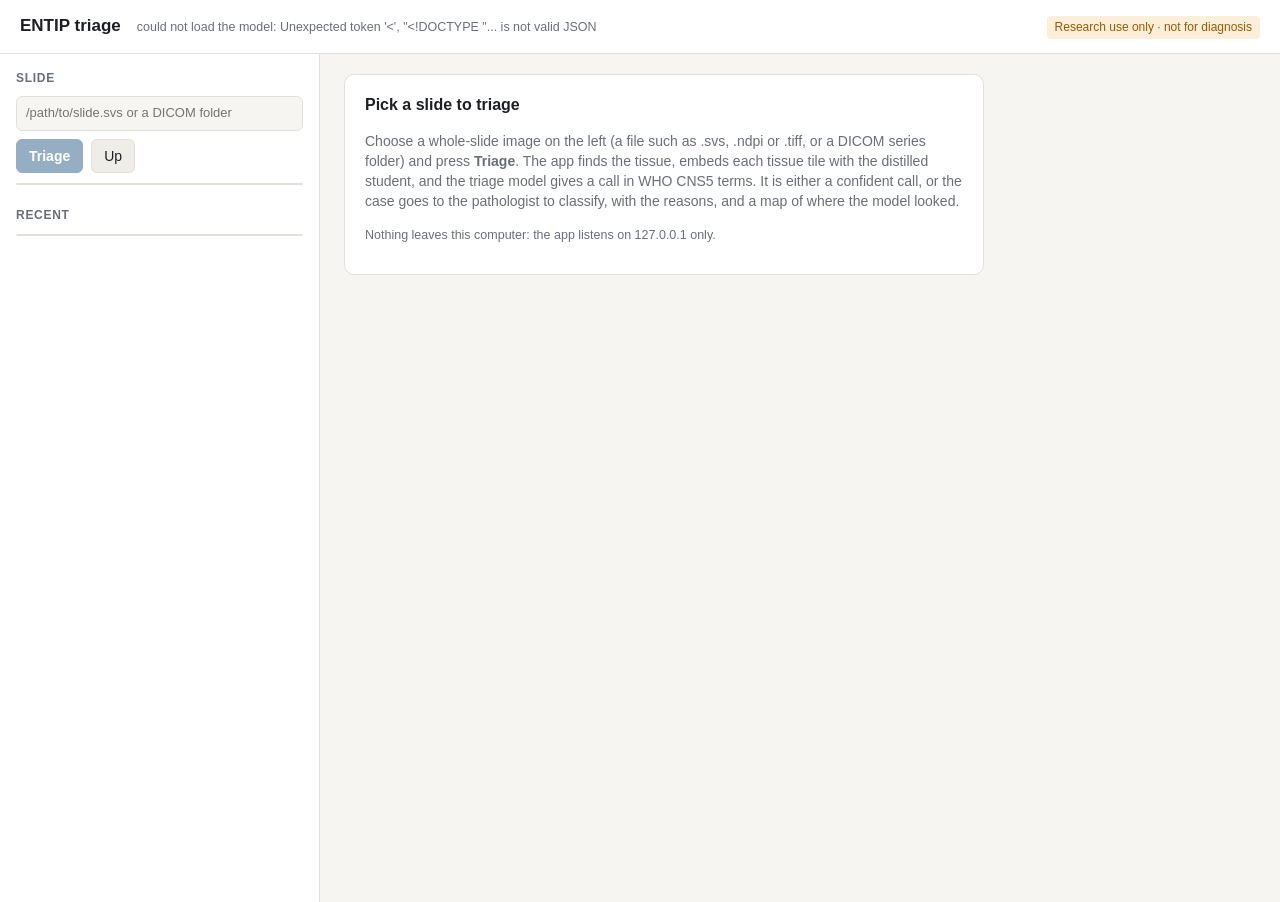
==== platform/triage-app/index.html @ 01fd2431 "Add a local triage app: pick a slide, triage it with the distilled student, see the call, reasons an" ====
<!doctype html>
<html lang="en-GB">
<head>
<meta charset="utf-8">
<meta name="viewport" content="width=device-width, initial-scale=1">
<title>ENTIP triage</title>
<style>
:root {
  --bg: #f6f5f2; --panel: #ffffff; --ink: #1d1f22; --muted: #6a6f76; --line: #e2e0db; --soft: #efede8;
  --accent: #2d5f8b; --ok: #1f7a4d; --ok-bg: #e3f2ea; --warn: #9a5b00; --warn-bg: #fbefd9;
  --bad: #a3312b; --bad-bg: #f8e4e2; --bar: #2d5f8b; --heat: #eb5a14;
}
@media (prefers-color-scheme: dark) {
  :root {
    --bg: #15171a; --panel: #1d2024; --ink: #e8e6e1; --muted: #9aa0a7; --line: #30343a; --soft: #262a2f;
    --accent: #7fb0dc; --ok: #6fd19e; --ok-bg: #1d3328; --warn: #f0b860; --warn-bg: #3a2e18;
    --bad: #ef8a83; --bad-bg: #3b2220; --bar: #7fb0dc;
  }
}
* { box-sizing: border-box; }
body { margin: 0; background: var(--bg); color: var(--ink);
  font: 14px/1.45 -apple-system, BlinkMacSystemFont, "Segoe UI", Roboto, Helvetica, Arial, sans-serif; }
header { display: flex; align-items: baseline; gap: 16px; flex-wrap: wrap; padding: 14px 20px;
  border-bottom: 1px solid var(--line); background: var(--panel); }
header h1 { font-size: 17px; font-weight: 600; margin: 0; }
header .model { color: var(--muted); font-size: 12.5px; }
header .ruo { margin-left: auto; font-size: 12px; color: var(--warn); background: var(--warn-bg);
  padding: 3px 8px; border-radius: 4px; }
.layout { display: grid; grid-template-columns: 320px 1fr; gap: 0; min-height: calc(100vh - 52px); }
aside { border-right: 1px solid var(--line); background: var(--panel); padding: 16px; overflow: auto; }
main { padding: 20px 24px 40px; min-width: 0; }
h2 { font-size: 12px; font-weight: 600; text-transform: uppercase; letter-spacing: .06em; color: var(--muted);
  margin: 0 0 8px; }
aside section + section { margin-top: 22px; }
input[type=text] { width: 100%; padding: 7px 9px; border: 1px solid var(--line); border-radius: 6px;
  background: var(--bg); color: var(--ink); font: inherit; font-size: 13px; }
button { font: inherit; cursor: pointer; border-radius: 6px; border: 1px solid var(--line);
  background: var(--soft); color: var(--ink); padding: 6px 12px; }
button.primary { background: var(--accent); border-color: var(--accent); color: #fff; font-weight: 600; }
button:disabled { opacity: .5; cursor: default; }
.row { display: flex; gap: 8px; margin-top: 8px; }
.browser { margin-top: 10px; border: 1px solid var(--line); border-radius: 6px; max-height: 300px; overflow: auto; }
.browser .dir { font-size: 12px; color: var(--muted); padding: 6px 9px; border-bottom: 1px solid var(--line);
  word-break: break-all; background: var(--soft); }
.item { display: flex; gap: 8px; align-items: center; padding: 5px 9px; cursor: pointer; font-size: 13px;
  border-bottom: 1px solid var(--line); }
.item:last-child { border-bottom: 0; }
.item:hover { background: var(--soft); }
.item.sel { background: var(--soft); outline: 2px solid var(--accent); outline-offset: -2px; }
.item .ic { width: 16px; text-align: center; color: var(--muted); flex: none; }
.item .nm { flex: 1; overflow: hidden; text-overflow: ellipsis; white-space: nowrap; }
.item .sz { color: var(--muted); font-size: 11.5px; flex: none; }
.recent .item { flex-direction: column; align-items: flex-start; gap: 0; }
.recent .sub { font-size: 11.5px; color: var(--muted); }
.empty { color: var(--muted); padding: 10px 9px; font-size: 13px; }
.card { background: var(--panel); border: 1px solid var(--line); border-radius: 10px; padding: 18px 20px; }
.card + .card { margin-top: 16px; }
.hello { max-width: 640px; color: var(--muted); }
.hello h3 { color: var(--ink); font-size: 16px; margin: 0 0 6px; }
.progress { max-width: 640px; }
.track { height: 8px; background: var(--soft); border-radius: 4px; overflow: hidden; margin: 10px 0 6px; }
.fill { height: 100%; background: var(--accent); width: 0; transition: width .4s; }
.indet .fill { width: 30%; animation: slide 1.2s infinite ease-in-out; }
@keyframes slide { 0% { margin-left: -30%; } 100% { margin-left: 100%; } }
.err { color: var(--bad); background: var(--bad-bg); padding: 10px 12px; border-radius: 6px; }
.top { display: grid; grid-template-columns: minmax(0, 1.1fr) minmax(0, 1fr); gap: 16px; align-items: start; }
.call { font-size: 22px; font-weight: 600; margin: 4px 0 2px; }
.label { color: var(--muted); font-size: 12.5px; font-family: ui-monospace, Menlo, monospace; }
.pill { display: inline-block; font-size: 12.5px; font-weight: 600; padding: 3px 10px; border-radius: 999px; }
.pill.ok { color: var(--ok); background: var(--ok-bg); }
.pill.warn { color: var(--warn); background: var(--warn-bg); }
.gauge { position: relative; height: 10px; background: var(--soft); border-radius: 5px; margin: 16px 0 4px; }
.gauge .fill2 { position: absolute; left: 0; top: 0; bottom: 0; border-radius: 5px; background: var(--bar); }
.gauge .thr { position: absolute; top: -5px; bottom: -5px; width: 2px; background: var(--ink); }
.gauge-l { display: flex; justify-content: space-between; font-size: 12px; color: var(--muted); }
ul.reasons { margin: 12px 0 0; padding-left: 18px; }
ul.reasons li { margin: 2px 0; }
.probs { display: grid; grid-template-columns: 1fr 120px 52px; gap: 6px 10px; align-items: center; font-size: 13px; }
.probs .b { height: 8px; background: var(--soft); border-radius: 4px; overflow: hidden; }
.probs .b i { display: block; height: 100%; background: var(--bar); }
.probs .v { text-align: right; font-variant-numeric: tabular-nums; }
.probs .is { font-weight: 600; }
dl.facts { display: grid; grid-template-columns: auto 1fr; gap: 4px 14px; margin: 14px 0 0; font-size: 13px; }
dl.facts dt { color: var(--muted); }
dl.facts dd { margin: 0; }
.viewer-head { display: flex; align-items: center; gap: 14px; flex-wrap: wrap; margin-bottom: 10px; }
.viewer-head label { display: flex; gap: 6px; align-items: center; font-size: 13px; color: var(--muted); }
.viewer-head .note { margin-left: auto; font-size: 12.5px; color: var(--muted); }
.view { display: grid; grid-template-columns: minmax(0, 1fr) minmax(0, 420px); gap: 16px; align-items: start; }
.slide { position: relative; width: 100%; aspect-ratio: 1; background: #fff; border-radius: 6px;
  overflow: hidden; border: 1px solid var(--line); }
.slide img { position: absolute; inset: 0; width: 100%; height: 100%; }
.slide .box { position: absolute; border: 2px solid #1b4fd6; cursor: pointer; }
.slide .box span { position: absolute; left: 100%; top: -2px; margin-left: 2px; font: 600 10px/1 sans-serif;
  color: #1b4fd6; background: rgba(255,255,255,.85); padding: 1px 2px; border-radius: 2px; }
.slide .box.hl { border-color: #d61b6a; box-shadow: 0 0 0 3px rgba(214,27,106,.35); z-index: 2; }
.slide .box.hl span { color: #d61b6a; }
.tiles { display: grid; grid-template-columns: repeat(4, 1fr); gap: 6px; }
.tile { position: relative; cursor: pointer; border-radius: 4px; overflow: hidden; border: 2px solid transparent; }
.tile img { display: block; width: 100%; aspect-ratio: 1; }
.tile .cap { position: absolute; left: 0; right: 0; bottom: 0; font-size: 10.5px; color: #fff; padding: 2px 4px;
  background: linear-gradient(transparent, rgba(0,0,0,.65)); }
.tile.hl { border-color: #d61b6a; }
.zoom { margin-top: 10px; }
.zoom img { width: 100%; border-radius: 6px; border: 1px solid var(--line); }
.zoom .cap { font-size: 12.5px; color: var(--muted); margin-top: 4px; }
.small { font-size: 12.5px; color: var(--muted); }
@media (max-width: 1100px) { .top, .view { grid-template-columns: 1fr; } }
@media (max-width: 760px) { .layout { grid-template-columns: 1fr; } aside { border-right: 0; border-bottom: 1px solid var(--line); } main { padding: 16px; } }
</style>
</head>
<body>
<header>
  <h1>ENTIP triage</h1>
  <span class="model" id="model">loading model…</span>
  <span class="ruo">Research use only · not for diagnosis</span>
</header>
<div class="layout">
  <aside>
    <section>
      <h2>Slide</h2>
      <input type="text" id="path" placeholder="/path/to/slide.svs or a DICOM folder" spellcheck="false">
      <div class="row">
        <button class="primary" id="go" disabled>Triage</button>
        <button id="up" title="Up one folder">Up</button>
      </div>
      <div class="browser" id="browser"></div>
    </section>
    <section>
      <h2>Recent</h2>
      <div class="browser recent" id="recent"></div>
    </section>
  </aside>
  <main id="main">
    <div class="card hello">
      <h3>Pick a slide to triage</h3>
      <p>Choose a whole-slide image on the left (a file such as .svs, .ndpi or .tiff, or a DICOM series folder) and
        press <b>Triage</b>. The app finds the tissue, embeds each tissue tile with the distilled student, and
        the triage model gives a call in WHO CNS5 terms. It is either a confident call, or the case goes to the
        pathologist to classify, with the reasons, and a map of where the model looked.</p>
      <p class="small">Nothing leaves this computer: the app listens on 127.0.0.1 only.</p>
    </div>
  </main>
</div>
<script>
const $ = (s, el = document) => el.querySelector(s);
const esc = s => String(s ?? "").replace(/[&<>"]/g, c => ({"&": "&amp;", "<": "&lt;", ">": "&gt;", '"': "&quot;"}[c]));
const pct = (v, d = 0) => v == null ? "–" : (100 * v).toFixed(d) + "%";
let info = null, cwd = null, polling = null, shown = null;

async function api(url, opts) {
  const r = await fetch(url, opts);
  const j = await r.json();
  if (!r.ok) throw new Error(j.error || r.statusText);
  return j;
}

async function start() {
  info = await api("/api/info");
  const g = info.never_accepts ? "gate never accepts" :
    `gate threshold ${info.threshold.toFixed(3)}` + (info.max_error != null ? ` (≤${pct(info.max_error)} error, 95% confidence, out-of-fold)` : "");
  $("#model").textContent = `${info.model_id} · ${info.encoder} · ${info.device} · ${g}`;
  browse(info.slides_dir);
  recent();
}

async function browse(dir) {
  try {
    const b = await api("/api/browse?dir=" + encodeURIComponent(dir));
    cwd = b;
    const box = $("#browser");
    box.innerHTML = `<div class="dir">${esc(b.dir)}</div>` + (b.entries.length ? b.entries.map(e =>
      `<div class="item" data-path="${esc(e.path)}" data-kind="${e.kind}">
         <span class="ic">${e.kind === "dir" ? "▸" : e.kind === "dicom" ? "◫" : "▣"}</span>
         <span class="nm">${esc(e.name)}</span>
         <span class="sz">${e.kind === "slide" ? e.mb + " MB" : e.kind === "dicom" ? "DICOM" : ""}</span></div>`).join("")
      : `<div class="empty">No slides or folders here.</div>`);
    box.querySelectorAll(".item").forEach(el => {
      el.onclick = () => {
        if (el.dataset.kind === "dir") return browse(el.dataset.path);
        box.querySelectorAll(".item").forEach(x => x.classList.remove("sel"));
        el.classList.add("sel");
        setPath(el.dataset.path);
      };
      el.ondblclick = () => { if (el.dataset.kind !== "dir") triage(); };
    });
  } catch (e) { $("#browser").innerHTML = `<div class="empty">${esc(e.message)}</div>`; }
}

function setPath(p) { $("#path").value = p; $("#go").disabled = !p.trim(); }
$("#path").oninput = e => setPath(e.target.value);
$("#path").onkeydown = e => { if (e.key === "Enter" && e.target.value.trim()) triage(); };
$("#up").onclick = () => cwd && cwd.parent && browse(cwd.parent);
$("#go").onclick = () => triage();

async function triage() {
  const path = $("#path").value.trim();
  if (!path) return;
  try {
    const j = await api("/api/triage", {method: "POST", headers: {"Content-Type": "application/json"}, body: JSON.stringify({path})});
    follow(j.id);
    recent();
  } catch (e) { $("#main").innerHTML = `<div class="card"><div class="err">${esc(e.message)}</div></div>`; }
}

async function recent() {
  const jobs = await api("/api/jobs");
  const box = $("#recent");
  box.innerHTML = jobs.length ? jobs.map(j => `<div class="item${j.id === shown ? " sel" : ""}" data-id="${esc(j.id)}">
      <span class="nm">${esc(j.slide)}</span>
      <span class="sub">${j.state === "done" ? esc(j.call || "no call") + (j.status ? " · " + (j.status === "confident" ? "confident" : "to classify") : "")
        : j.state === "error" ? "failed" : j.state + "…"} · ${new Date(1000 * j.started).toLocaleString("en-GB", {dateStyle: "short", timeStyle: "short"})}</span></div>`).join("")
    : `<div class="empty">No slides triaged yet.</div>`;
  box.querySelectorAll(".item").forEach(el => el.onclick = () => follow(el.dataset.id));
}

function follow(id) {
  clearInterval(polling);
  shown = id;
  const tick = async () => {
    const j = await api("/api/jobs/" + encodeURIComponent(id));
    if (j.state === "done") { clearInterval(polling); render(j.result); recent(); }
    else if (j.state === "error") { clearInterval(polling); fail(j); recent(); }
    else progress(j);
  };
  tick();
  polling = setInterval(tick, 1000);
}

function progress(j) {
  const known = j.total && j.stage.startsWith("embedding");
  const f = known ? Math.min(1, j.done / j.total) : null;
  $("#main").innerHTML = `<div class="card progress">
    <div class="label">${esc(j.slide)}</div>
    <div class="call" style="font-size:17px">${j.state === "queued" ? "Waiting for the slide before it" : esc(j.stage[0].toUpperCase() + j.stage.slice(1))}…</div>
    <div class="track ${known ? "" : "indet"}"><div class="fill" style="width:${known ? (100 * f).toFixed(1) + "%" : ""}"></div></div>
    <div class="small">${[known ? `${j.done.toLocaleString()} of ${j.total.toLocaleString()} tissue tiles` : j.total ? `${j.total.toLocaleString()} tissue tiles` : "",
      j.elapsed != null ? `${Math.round(j.elapsed)} s` : ""].filter(Boolean).join(" · ")}</div></div>`;
}

function fail(j) {
  $("#main").innerHTML = `<div class="card"><div class="label">${esc(j.slide)}</div>
    <div class="err" style="margin-top:8px">${esc(j.error)}</div>
    <p class="small">Check the slide opens in QuPath or OpenSlide, and see the terminal for the full error.</p></div>`;
}

function render(r) {
  const d = r.decision, base = `/runs/${encodeURIComponent(r.id)}/`;
  const conf = d && d.status === "confident";
  const a = r.attention;
  let html = `<div class="top">`;
  if (d) {
    html += `<div class="card">
      <div class="label">${esc(r.slide.name)}</div>
      <div style="margin-top:10px"><span class="pill ${conf ? "ok" : "warn"}">${conf ? "Confident call" : "Pathologist to classify"}</span></div>
      <div class="call">${esc(d.name)}</div>
      <div class="label">${esc(d.call)}</div>
      <div class="gauge"><div class="fill2" style="width:${(100 * d.confidence).toFixed(1)}%"></div>
        <div class="thr" style="left:calc(${(100 * d.threshold).toFixed(1)}% - 1px)" title="gate threshold"></div></div>
      <div class="gauge-l"><span>calibrated confidence <b>${d.confidence.toFixed(3)}</b></span><span>threshold ${d.threshold.toFixed(3)}</span></div>
      <ul class="reasons">${d.reasons.map(x => `<li>${esc(x)}</li>`).join("")}</ul>
    </div>`;
  } else {
    html += `<div class="card"><div class="label">${esc(r.slide.name)}</div><div class="call">No call</div>
      <p class="small">No tissue tiles to classify.</p></div>`;
  }
  html += `<div class="card"><h2>Class probabilities</h2><div class="probs">` +
    (d ? d.probabilities.map(p => `<span class="${p.label === d.call ? "is" : ""}">${esc(p.name)}</span>
      <span class="b"><i style="width:${(100 * p.p).toFixed(1)}%"></i></span><span class="v">${pct(p.p, 1)}</span>`).join("") : "") +
    `</div><dl class="facts">
      ${d && d.p_tumour != null ? `<dt>Tumour (any)</dt><dd>${pct(d.p_tumour, 1)}${d.p_glial != null ? ` · glial ${pct(d.p_glial, 1)}` : ""}</dd>` : ""}
      <dt>Novelty</dt><dd>${d ? (d.novel ? `<b style="color:var(--warn)">unlike the training slides</b>` : "within the training range") +
        (d.distance != null ? ` (distance ${d.distance} vs ${d.novelty_threshold})` : "") : "–"}</dd>
      <dt>Adequacy</dt><dd>${esc(r.adequacy.call)} · ${r.adequacy.area_mm2} mm² of tissue tiles</dd>
      <dt>Slide</dt><dd>${r.slide.width_mm} × ${r.slide.height_mm} mm · ${r.slide.mpp} µm/px · ${r.tiles.toLocaleString()} tiles of ${r.tile_um} µm</dd>
      <dt>Time</dt><dd>${r.seconds.total} s (embedding ${r.seconds.embed} s)</dd>
    </dl></div></div>`;

  html += `<div class="card"><div class="viewer-head"><h2 style="margin:0">Where the model looked</h2>
      <label><input type="checkbox" id="heat" checked> heat map</label>
      <label>opacity <input type="range" id="op" min="0" max="100" value="75"></label>
      <label><input type="checkbox" id="boxes" checked> top ${r.top.length} tiles</label>
      <span class="note">top 1% of ${a.tiles.toLocaleString()} tiles carry <b>${pct(a.top1pct_share, 1)}</b> of attention (even spread: 1%)</span></div>
    <div class="view">
      <div class="slide" id="slide"><img src="${base}thumb.jpg" alt="slide thumbnail"><img id="heatimg" src="${base}heat.png" alt="" style="opacity:.75">
        ${r.top.map(t => `<div class="box" data-r="${t.rank}" style="left:${100 * t.box[0]}%;top:${100 * t.box[1]}%;width:max(6px,${100 * t.box[2]}%);height:max(6px,${100 * t.box[2]}%)"><span>${t.rank}</span></div>`).join("")}
      </div>
      <div>
        <div class="tiles">${r.top.map(t => `<div class="tile" data-r="${t.rank}"><img src="${base}${t.img}" alt="tile ${t.rank}">
          <div class="cap">#${t.rank} · ${t.x_even}× even</div></div>`).join("")}</div>
        <div class="zoom" id="zoom"></div>
        <p class="small">${a.top1pct_share < 0.05 ? "Attention is spread thinly: the call rests on a broad average over the tissue, so the top tiles are only lightly preferred over the rest. " : ""}
          Weights are shown as multiples of an even share (1 / ${a.tiles.toLocaleString()}).</p>
      </div>
    </div></div>`;
  $("#main").innerHTML = html;

  $("#heat").onchange = e => $("#heatimg").style.display = e.target.checked ? "" : "none";
  $("#op").oninput = e => $("#heatimg").style.opacity = e.target.value / 100;
  $("#boxes").onchange = e => document.querySelectorAll(".slide .box").forEach(b => b.style.display = e.target.checked ? "" : "none");
  const pick = n => {
    document.querySelectorAll("[data-r]").forEach(el => el.classList.toggle("hl", el.dataset.r === String(n)));
    const t = r.top[n - 1];
    $("#zoom").innerHTML = `<img src="${base}${t.img}" alt="tile ${n}"><div class="cap">Tile #${n}: weight ${t.weight.toExponential(2)} (${t.x_even}× even) at
      x ${Math.round(t.x_um).toLocaleString()} µm, y ${Math.round(t.y_um).toLocaleString()} µm</div>`;
  };
  document.querySelectorAll("[data-r]").forEach(el => el.onclick = () => pick(+el.dataset.r));
  if (r.top.length) pick(1);
}

start().catch(e => $("#model").textContent = "could not load the model: " + e.message);
</script>
</body>
</html>
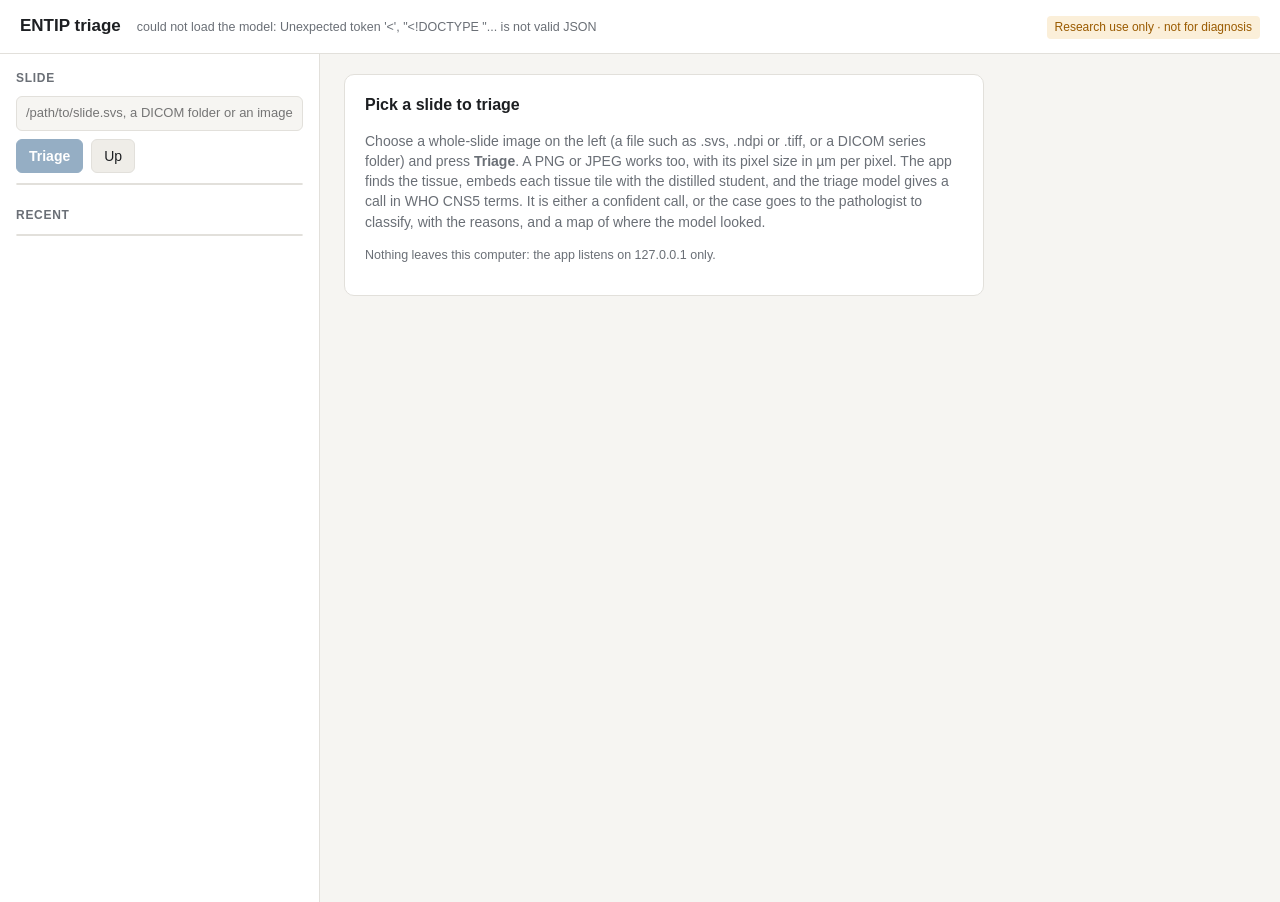
==== commit a7581300: "Let the triage app take PNG and JPEG images, with the pixel size entered by hand" ====
--- a/platform/triage-app/index.html
+++ b/platform/triage-app/index.html
@@ -105,6 +105,14 @@
 .zoom img { width: 100%; border-radius: 6px; border: 1px solid var(--line); }
 .zoom .cap { font-size: 12.5px; color: var(--muted); margin-top: 4px; }
 .small { font-size: 12.5px; color: var(--muted); }
+.mpp { margin-top: 10px; padding: 10px; border: 1px solid var(--line); border-radius: 6px; background: var(--soft); }
+.mpp label { display: block; font-size: 13px; font-weight: 600; margin-bottom: 6px; }
+.mpp input { width: 110px; padding: 6px 8px; border: 1px solid var(--line); border-radius: 6px; background: var(--panel);
+  color: var(--ink); font: inherit; }
+.mpp p { margin: 6px 0 0; font-size: 12px; color: var(--muted); }
+.warn-box { margin-top: 12px; padding: 9px 12px; border-radius: 6px; background: var(--warn-bg); color: var(--warn);
+  font-size: 13px; }
+.warn-box p { margin: 0; } .warn-box p + p { margin-top: 4px; }
 @media (max-width: 1100px) { .top, .view { grid-template-columns: 1fr; } }
 @media (max-width: 760px) { .layout { grid-template-columns: 1fr; } aside { border-right: 0; border-bottom: 1px solid var(--line); } main { padding: 16px; } }
 </style>
@@ -119,7 +127,14 @@
   <aside>
     <section>
       <h2>Slide</h2>
-      <input type="text" id="path" placeholder="/path/to/slide.svs or a DICOM folder" spellcheck="false">
+      <input type="text" id="path" placeholder="/path/to/slide.svs, a DICOM folder or an image" spellcheck="false">
+      <div class="mpp" id="mppbox" hidden>
+        <label for="mpp">Pixel size, µm per pixel</label>
+        <input type="number" id="mpp" min="0.05" max="10" step="0.01" placeholder="e.g. 0.5">
+        <p>An image file does not record it. Scanner at 40×: about 0.25; at 20×: about 0.5. For a camera on a
+          microscope, measure it with a stage micrometer. Tiles are cut at 112 µm, so this sets the magnification
+          the model sees.</p>
+      </div>
       <div class="row">
         <button class="primary" id="go" disabled>Triage</button>
         <button id="up" title="Up one folder">Up</button>
@@ -135,7 +150,7 @@
     <div class="card hello">
       <h3>Pick a slide to triage</h3>
       <p>Choose a whole-slide image on the left (a file such as .svs, .ndpi or .tiff, or a DICOM series folder) and
-        press <b>Triage</b>. The app finds the tissue, embeds each tissue tile with the distilled student, and
+        press <b>Triage</b>. A PNG or JPEG works too, with its pixel size in µm per pixel. The app finds the tissue, embeds each tissue tile with the distilled student, and
         the triage model gives a call in WHO CNS5 terms. It is either a confident call, or the case goes to the
         pathologist to classify, with the reasons, and a map of where the model looked.</p>
       <p class="small">Nothing leaves this computer: the app listens on 127.0.0.1 only.</p>
@@ -171,9 +186,9 @@
     const box = $("#browser");
     box.innerHTML = `<div class="dir">${esc(b.dir)}</div>` + (b.entries.length ? b.entries.map(e =>
       `<div class="item" data-path="${esc(e.path)}" data-kind="${e.kind}">
-         <span class="ic">${e.kind === "dir" ? "▸" : e.kind === "dicom" ? "◫" : "▣"}</span>
+         <span class="ic">${e.kind === "dir" ? "▸" : e.kind === "dicom" ? "◫" : e.kind === "image" ? "◩" : "▣"}</span>
          <span class="nm">${esc(e.name)}</span>
-         <span class="sz">${e.kind === "slide" ? e.mb + " MB" : e.kind === "dicom" ? "DICOM" : ""}</span></div>`).join("")
+         <span class="sz">${e.mb != null ? e.mb + " MB" : e.kind === "dicom" ? "DICOM" : ""}</span></div>`).join("")
       : `<div class="empty">No slides or folders here.</div>`);
     box.querySelectorAll(".item").forEach(el => {
       el.onclick = () => {
@@ -187,7 +202,13 @@
   } catch (e) { $("#browser").innerHTML = `<div class="empty">${esc(e.message)}</div>`; }
 }
 
-function setPath(p) { $("#path").value = p; $("#go").disabled = !p.trim(); }
+const isImage = p => /\.(png|jpe?g)$/i.test(p.trim());
+function setPath(p) {
+  $("#path").value = p;
+  $("#mppbox").hidden = !isImage(p);
+  $("#go").disabled = !p.trim();
+}
+try { const m = localStorage.getItem("entip-triage-mpp"); if (m) $("#mpp").value = m; } catch (e) {}
 $("#path").oninput = e => setPath(e.target.value);
 $("#path").onkeydown = e => { if (e.key === "Enter" && e.target.value.trim()) triage(); };
 $("#up").onclick = () => cwd && cwd.parent && browse(cwd.parent);
@@ -196,8 +217,15 @@
 async function triage() {
   const path = $("#path").value.trim();
   if (!path) return;
+  const body = {path};
+  if (isImage(path)) {
+    body.mpp = parseFloat($("#mpp").value);
+    if (!(body.mpp > 0)) { $("#mpp").focus(); $("#mppbox").style.outline = "2px solid var(--warn)"; return; }
+    $("#mppbox").style.outline = "";
+    try { localStorage.setItem("entip-triage-mpp", String(body.mpp)); } catch (e) {}
+  }
   try {
-    const j = await api("/api/triage", {method: "POST", headers: {"Content-Type": "application/json"}, body: JSON.stringify({path})});
+    const j = await api("/api/triage", {method: "POST", headers: {"Content-Type": "application/json"}, body: JSON.stringify(body)});
     follow(j.id);
     recent();
   } catch (e) { $("#main").innerHTML = `<div class="card"><div class="err">${esc(e.message)}</div></div>`; }
@@ -259,6 +287,7 @@
         <div class="thr" style="left:calc(${(100 * d.threshold).toFixed(1)}% - 1px)" title="gate threshold"></div></div>
       <div class="gauge-l"><span>calibrated confidence <b>${d.confidence.toFixed(3)}</b></span><span>threshold ${d.threshold.toFixed(3)}</span></div>
       <ul class="reasons">${d.reasons.map(x => `<li>${esc(x)}</li>`).join("")}</ul>
+      ${(r.warnings || []).length ? `<div class="warn-box">${r.warnings.map(w => `<p>${esc(w)}</p>`).join("")}</div>` : ""}
     </div>`;
   } else {
     html += `<div class="card"><div class="label">${esc(r.slide.name)}</div><div class="call">No call</div>
@@ -272,7 +301,7 @@
       <dt>Novelty</dt><dd>${d ? (d.novel ? `<b style="color:var(--warn)">unlike the training slides</b>` : "within the training range") +
         (d.distance != null ? ` (distance ${d.distance} vs ${d.novelty_threshold})` : "") : "–"}</dd>
       <dt>Adequacy</dt><dd>${esc(r.adequacy.call)} · ${r.adequacy.area_mm2} mm² of tissue tiles</dd>
-      <dt>Slide</dt><dd>${r.slide.width_mm} × ${r.slide.height_mm} mm · ${r.slide.mpp} µm/px · ${r.tiles.toLocaleString()} tiles of ${r.tile_um} µm</dd>
+      <dt>${r.slide.kind === "image" ? "Image" : "Slide"}</dt><dd>${r.slide.width_mm} × ${r.slide.height_mm} mm · ${r.slide.mpp} µm/px · ${r.tiles.toLocaleString()} tiles of ${r.tile_um} µm</dd>
       <dt>Time</dt><dd>${r.seconds.total} s (embedding ${r.seconds.embed} s)</dd>
     </dl></div></div>`;
 
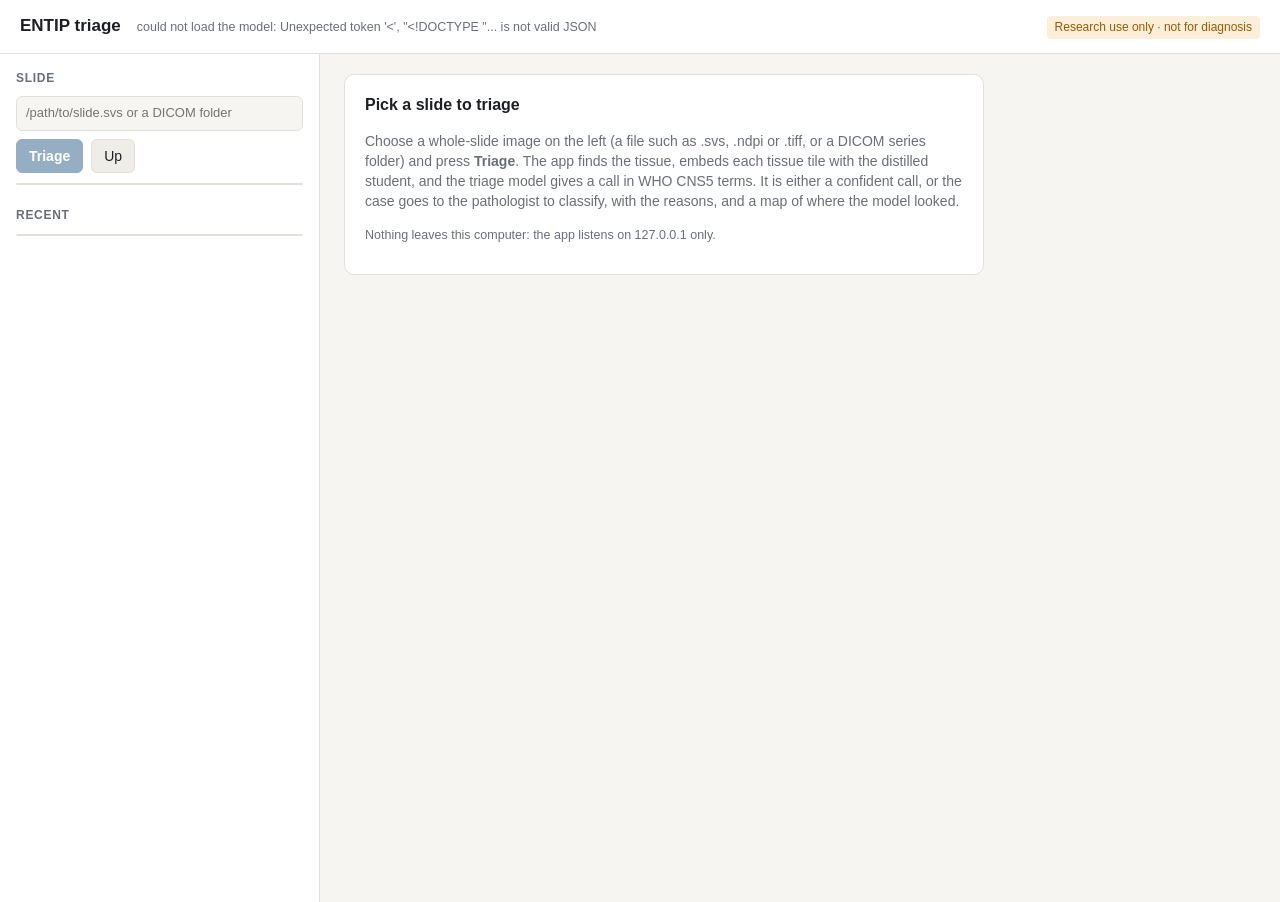
==== commit 48e1f4ea: "Revert "Let the triage app take PNG and JPEG images, with the pixel size entered by hand" This rever" ====
--- a/platform/triage-app/index.html
+++ b/platform/triage-app/index.html
@@ -105,14 +105,6 @@
 .zoom img { width: 100%; border-radius: 6px; border: 1px solid var(--line); }
 .zoom .cap { font-size: 12.5px; color: var(--muted); margin-top: 4px; }
 .small { font-size: 12.5px; color: var(--muted); }
-.mpp { margin-top: 10px; padding: 10px; border: 1px solid var(--line); border-radius: 6px; background: var(--soft); }
-.mpp label { display: block; font-size: 13px; font-weight: 600; margin-bottom: 6px; }
-.mpp input { width: 110px; padding: 6px 8px; border: 1px solid var(--line); border-radius: 6px; background: var(--panel);
-  color: var(--ink); font: inherit; }
-.mpp p { margin: 6px 0 0; font-size: 12px; color: var(--muted); }
-.warn-box { margin-top: 12px; padding: 9px 12px; border-radius: 6px; background: var(--warn-bg); color: var(--warn);
-  font-size: 13px; }
-.warn-box p { margin: 0; } .warn-box p + p { margin-top: 4px; }
 @media (max-width: 1100px) { .top, .view { grid-template-columns: 1fr; } }
 @media (max-width: 760px) { .layout { grid-template-columns: 1fr; } aside { border-right: 0; border-bottom: 1px solid var(--line); } main { padding: 16px; } }
 </style>
@@ -127,14 +119,7 @@
   <aside>
     <section>
       <h2>Slide</h2>
-      <input type="text" id="path" placeholder="/path/to/slide.svs, a DICOM folder or an image" spellcheck="false">
-      <div class="mpp" id="mppbox" hidden>
-        <label for="mpp">Pixel size, µm per pixel</label>
-        <input type="number" id="mpp" min="0.05" max="10" step="0.01" placeholder="e.g. 0.5">
-        <p>An image file does not record it. Scanner at 40×: about 0.25; at 20×: about 0.5. For a camera on a
-          microscope, measure it with a stage micrometer. Tiles are cut at 112 µm, so this sets the magnification
-          the model sees.</p>
-      </div>
+      <input type="text" id="path" placeholder="/path/to/slide.svs or a DICOM folder" spellcheck="false">
       <div class="row">
         <button class="primary" id="go" disabled>Triage</button>
         <button id="up" title="Up one folder">Up</button>
@@ -150,7 +135,7 @@
     <div class="card hello">
       <h3>Pick a slide to triage</h3>
       <p>Choose a whole-slide image on the left (a file such as .svs, .ndpi or .tiff, or a DICOM series folder) and
-        press <b>Triage</b>. A PNG or JPEG works too, with its pixel size in µm per pixel. The app finds the tissue, embeds each tissue tile with the distilled student, and
+        press <b>Triage</b>. The app finds the tissue, embeds each tissue tile with the distilled student, and
         the triage model gives a call in WHO CNS5 terms. It is either a confident call, or the case goes to the
         pathologist to classify, with the reasons, and a map of where the model looked.</p>
       <p class="small">Nothing leaves this computer: the app listens on 127.0.0.1 only.</p>
@@ -186,9 +171,9 @@
     const box = $("#browser");
     box.innerHTML = `<div class="dir">${esc(b.dir)}</div>` + (b.entries.length ? b.entries.map(e =>
       `<div class="item" data-path="${esc(e.path)}" data-kind="${e.kind}">
-         <span class="ic">${e.kind === "dir" ? "▸" : e.kind === "dicom" ? "◫" : e.kind === "image" ? "◩" : "▣"}</span>
+         <span class="ic">${e.kind === "dir" ? "▸" : e.kind === "dicom" ? "◫" : "▣"}</span>
          <span class="nm">${esc(e.name)}</span>
-         <span class="sz">${e.mb != null ? e.mb + " MB" : e.kind === "dicom" ? "DICOM" : ""}</span></div>`).join("")
+         <span class="sz">${e.kind === "slide" ? e.mb + " MB" : e.kind === "dicom" ? "DICOM" : ""}</span></div>`).join("")
       : `<div class="empty">No slides or folders here.</div>`);
     box.querySelectorAll(".item").forEach(el => {
       el.onclick = () => {
@@ -202,13 +187,7 @@
   } catch (e) { $("#browser").innerHTML = `<div class="empty">${esc(e.message)}</div>`; }
 }
 
-const isImage = p => /\.(png|jpe?g)$/i.test(p.trim());
-function setPath(p) {
-  $("#path").value = p;
-  $("#mppbox").hidden = !isImage(p);
-  $("#go").disabled = !p.trim();
-}
-try { const m = localStorage.getItem("entip-triage-mpp"); if (m) $("#mpp").value = m; } catch (e) {}
+function setPath(p) { $("#path").value = p; $("#go").disabled = !p.trim(); }
 $("#path").oninput = e => setPath(e.target.value);
 $("#path").onkeydown = e => { if (e.key === "Enter" && e.target.value.trim()) triage(); };
 $("#up").onclick = () => cwd && cwd.parent && browse(cwd.parent);
@@ -217,15 +196,8 @@
 async function triage() {
   const path = $("#path").value.trim();
   if (!path) return;
-  const body = {path};
-  if (isImage(path)) {
-    body.mpp = parseFloat($("#mpp").value);
-    if (!(body.mpp > 0)) { $("#mpp").focus(); $("#mppbox").style.outline = "2px solid var(--warn)"; return; }
-    $("#mppbox").style.outline = "";
-    try { localStorage.setItem("entip-triage-mpp", String(body.mpp)); } catch (e) {}
-  }
   try {
-    const j = await api("/api/triage", {method: "POST", headers: {"Content-Type": "application/json"}, body: JSON.stringify(body)});
+    const j = await api("/api/triage", {method: "POST", headers: {"Content-Type": "application/json"}, body: JSON.stringify({path})});
     follow(j.id);
     recent();
   } catch (e) { $("#main").innerHTML = `<div class="card"><div class="err">${esc(e.message)}</div></div>`; }
@@ -287,7 +259,6 @@
         <div class="thr" style="left:calc(${(100 * d.threshold).toFixed(1)}% - 1px)" title="gate threshold"></div></div>
       <div class="gauge-l"><span>calibrated confidence <b>${d.confidence.toFixed(3)}</b></span><span>threshold ${d.threshold.toFixed(3)}</span></div>
       <ul class="reasons">${d.reasons.map(x => `<li>${esc(x)}</li>`).join("")}</ul>
-      ${(r.warnings || []).length ? `<div class="warn-box">${r.warnings.map(w => `<p>${esc(w)}</p>`).join("")}</div>` : ""}
     </div>`;
   } else {
     html += `<div class="card"><div class="label">${esc(r.slide.name)}</div><div class="call">No call</div>
@@ -301,7 +272,7 @@
       <dt>Novelty</dt><dd>${d ? (d.novel ? `<b style="color:var(--warn)">unlike the training slides</b>` : "within the training range") +
         (d.distance != null ? ` (distance ${d.distance} vs ${d.novelty_threshold})` : "") : "–"}</dd>
       <dt>Adequacy</dt><dd>${esc(r.adequacy.call)} · ${r.adequacy.area_mm2} mm² of tissue tiles</dd>
-      <dt>${r.slide.kind === "image" ? "Image" : "Slide"}</dt><dd>${r.slide.width_mm} × ${r.slide.height_mm} mm · ${r.slide.mpp} µm/px · ${r.tiles.toLocaleString()} tiles of ${r.tile_um} µm</dd>
+      <dt>Slide</dt><dd>${r.slide.width_mm} × ${r.slide.height_mm} mm · ${r.slide.mpp} µm/px · ${r.tiles.toLocaleString()} tiles of ${r.tile_um} µm</dd>
       <dt>Time</dt><dd>${r.seconds.total} s (embedding ${r.seconds.embed} s)</dd>
     </dl></div></div>`;
 
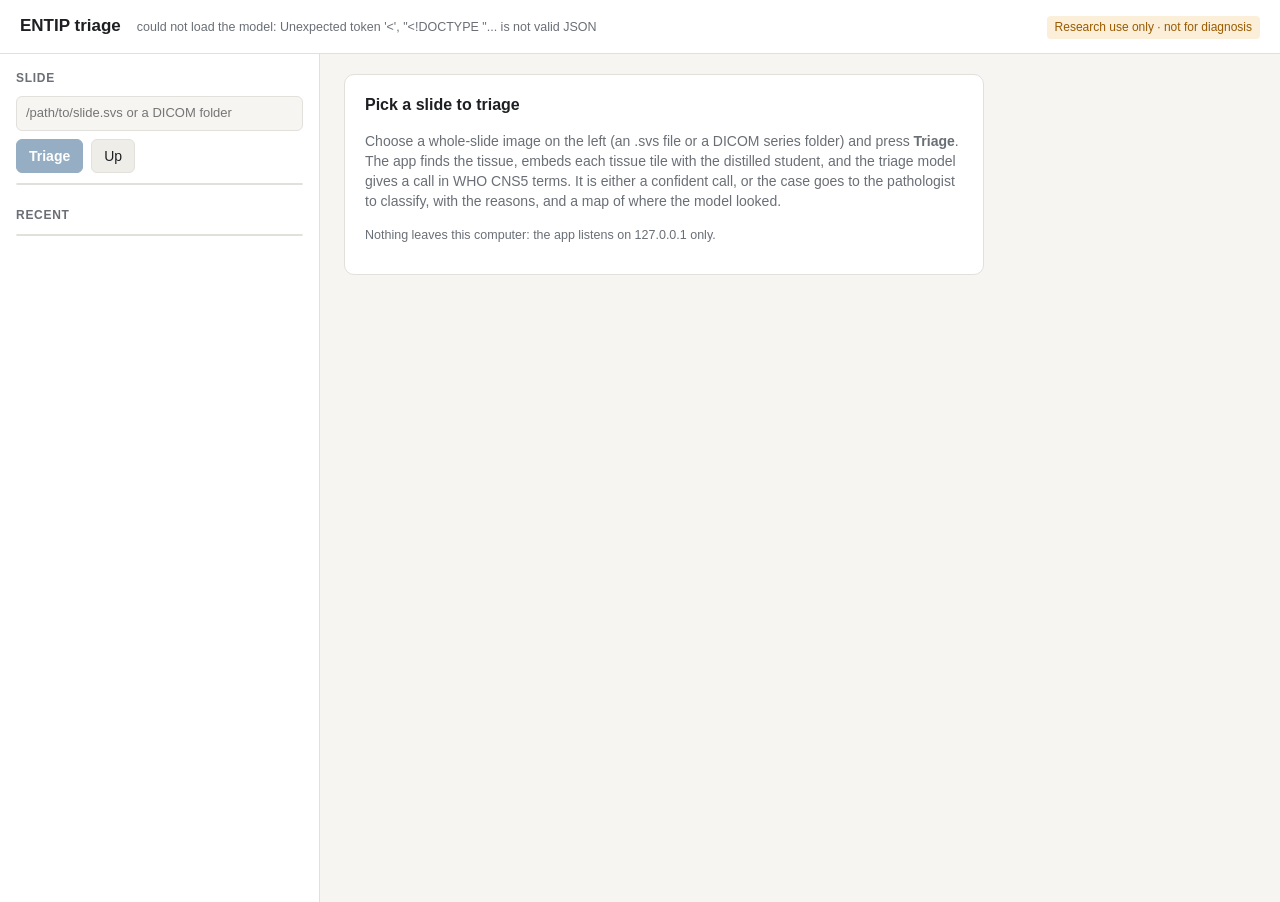
==== commit 63cecdf3: "Limit the triage app to .svs files and DICOM series folders" ====
--- a/platform/triage-app/index.html
+++ b/platform/triage-app/index.html
@@ -134,7 +134,7 @@
   <main id="main">
     <div class="card hello">
       <h3>Pick a slide to triage</h3>
-      <p>Choose a whole-slide image on the left (a file such as .svs, .ndpi or .tiff, or a DICOM series folder) and
+      <p>Choose a whole-slide image on the left (an .svs file or a DICOM series folder) and
         press <b>Triage</b>. The app finds the tissue, embeds each tissue tile with the distilled student, and
         the triage model gives a call in WHO CNS5 terms. It is either a confident call, or the case goes to the
         pathologist to classify, with the reasons, and a map of where the model looked.</p>
